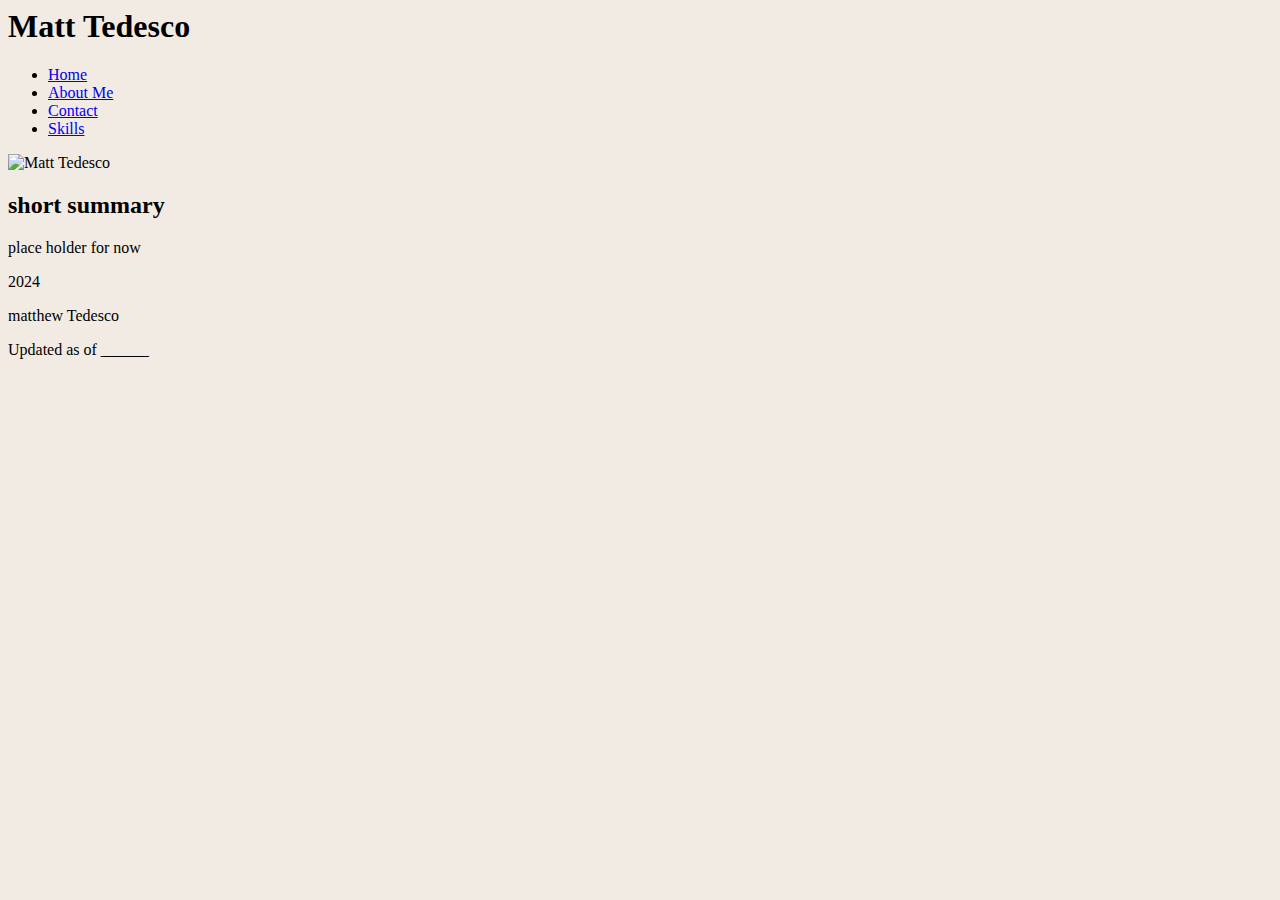
==== index.html @ b521a485 "first commit" ====
<html lang="en">
<head>
    <meta charset="UTF-8">
    <meta name="viewport" content="width=device-width, initial-scale=1.0">
    <link rel="StyleSheet" href="style/style.css">
    <title>Matt Tedesco portfolio</title>
</head>
<header>
    <h1>Matt Tedesco</h1>
    <nav>
        <ul>
            <li><a href="index.html">Home</a></li>
            <li><a href="about.html">About Me</a></li>
            <li><a href="contact.html">Contact</a></li>
            <li><a href="skills.html"> Skills</a></li>
        </ul>
    </nav>
</header>
<body>
<div class="myself">
    <img src="Images/IMG_4769.PNG" alt="Matt Tedesco">
</div>
<div>
    <h2>short summary</h2>
    <p>place holder for now</p>
</div>
</body>
<footer>
    <div class="info">
        <p>2024</p>
        <p> matthew Tedesco</p>
        <p>Updated as of ______</p>
    </div>
</footer>
</html>
---- style/style.css ----
body {
    background-color: #F2EBE3;
}
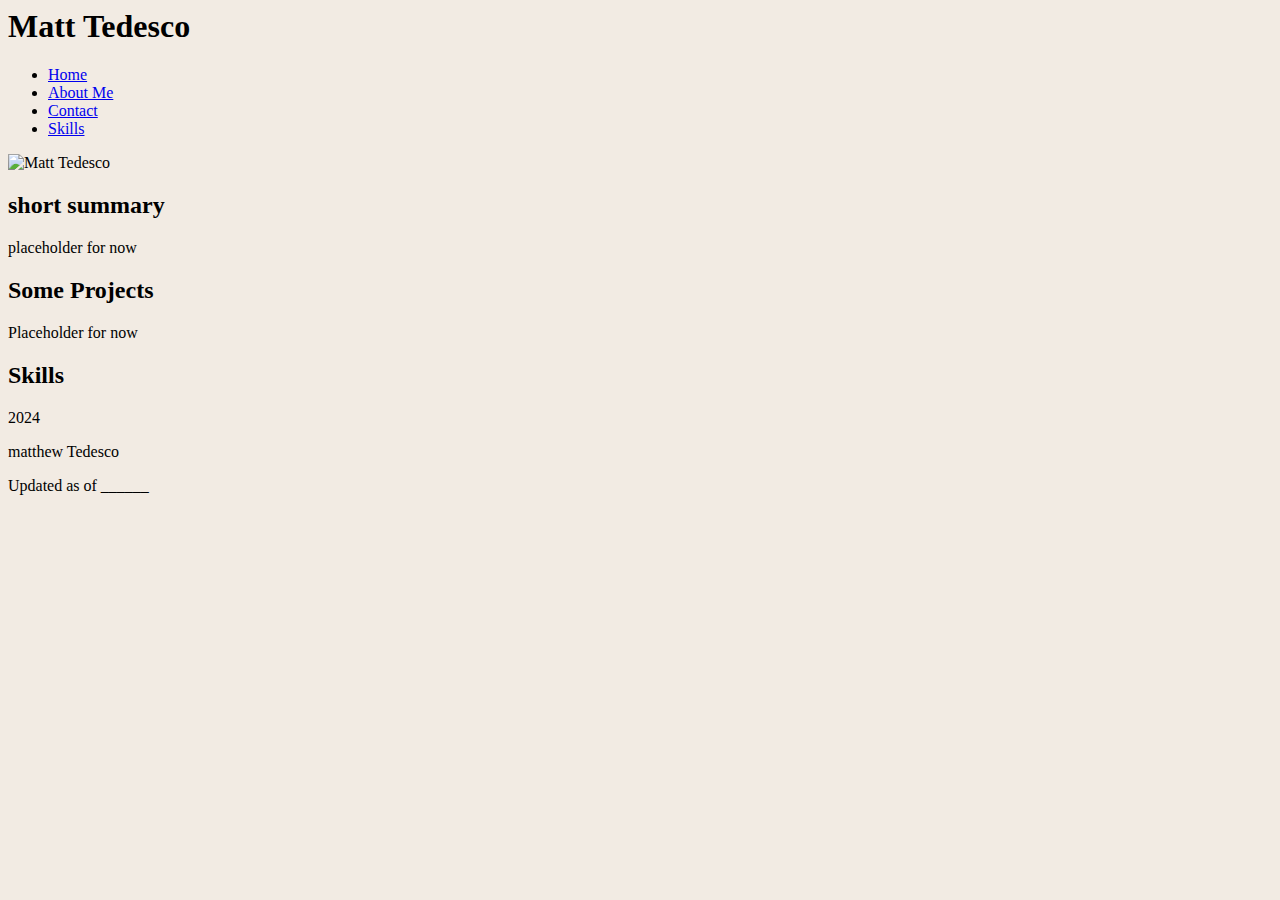
==== commit f9528552: "added some skill images and a contact page" ====
--- a/index.html
+++ b/index.html
@@ -3,6 +3,7 @@
     <meta charset="UTF-8">
     <meta name="viewport" content="width=device-width, initial-scale=1.0">
     <link rel="StyleSheet" href="style/style.css">
+    <link rel="stylesheet" type='text/css' href="https://cdn.jsdelivr.net/gh/devicons/devicon@latest/devicon.min.css"/>
     <title>Matt Tedesco portfolio</title>
 </head>
 <header>
@@ -20,10 +21,29 @@
 <div class="myself">
     <img src="Images/IMG_4769.PNG" alt="Matt Tedesco">
 </div>
-<div>
+<div class="summary">
     <h2>short summary</h2>
-    <p>place holder for now</p>
+    <p>placeholder for now</p>
 </div>
+<div class="projects">
+    <h2>Some Projects</h2>
+    <p>Placeholder for now</p>
+</div>
+<div class="skill-images">
+    <h2>Skills</h2>
+    <i class="devicon-python-plain-wordmark"></i>
+    <i class="devicon-c-plain-wordmark"></i>
+    <i class="devicon-cplusplus-plain"></i>
+    <i class="devicon-java-plain-wordmark"></i>
+    <i class="devicon-kotlin-plain-wordmark"></i>
+    <i class="devicon-git-plain"></i>
+    <i class="devicon-github-original"></i>
+    <i class="devicon-html5-plain-wordmark"></i>
+    <i class="devicon-css3-plain-wordmark"></i>
+
+
+</div>
+
 </body>
 <footer>
     <div class="info">
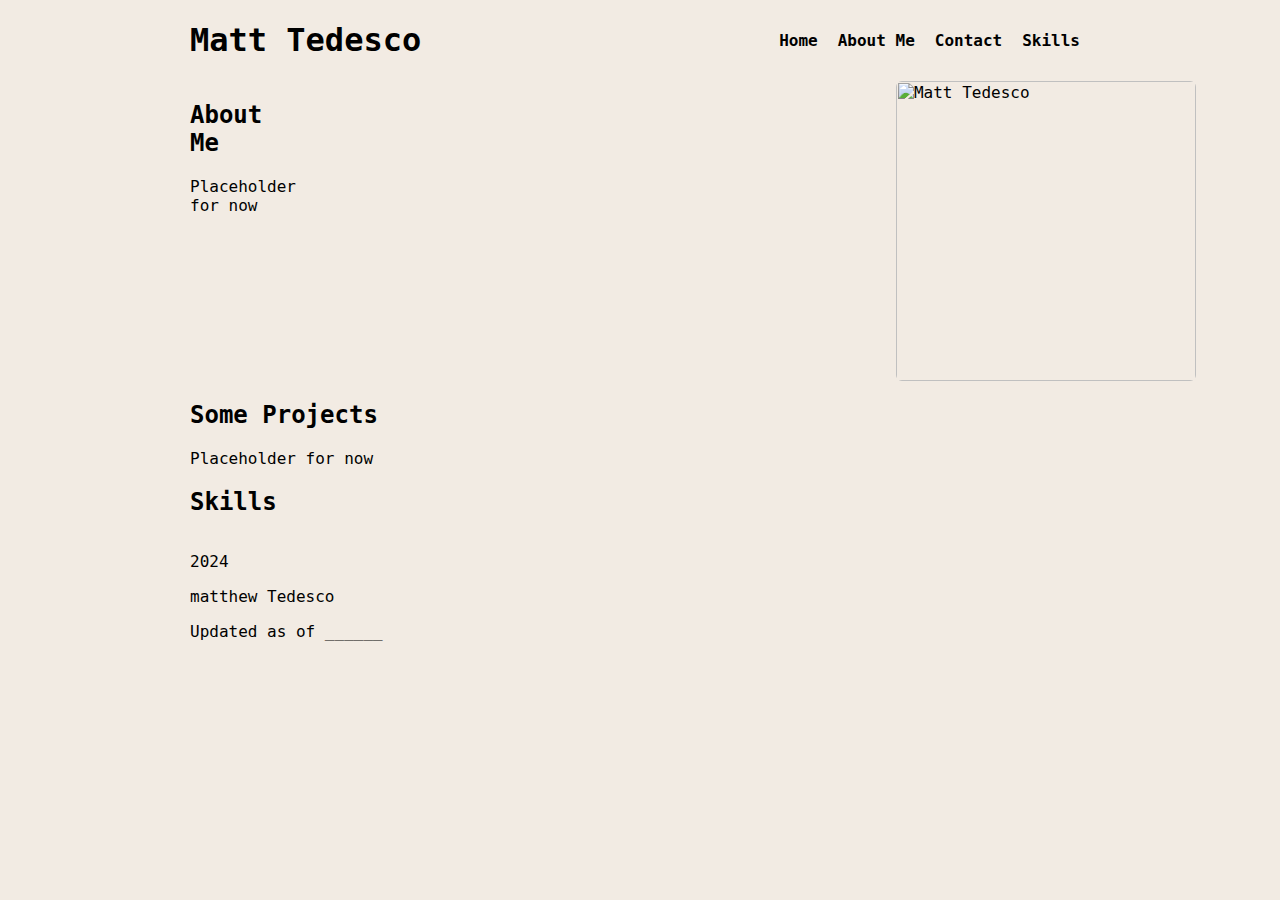
==== commit d2617f5a: "made some major changes to the overall structure" ====
--- a/index.html
+++ b/index.html
@@ -4,47 +4,48 @@
     <meta name="viewport" content="width=device-width, initial-scale=1.0">
     <link rel="StyleSheet" href="style/style.css">
     <link rel="stylesheet" type='text/css' href="https://cdn.jsdelivr.net/gh/devicons/devicon@latest/devicon.min.css"/>
+    <link href='https://fonts.googleapis.com/css? family=JetBrains Mono' rel='stylesheet'>
     <title>Matt Tedesco portfolio</title>
 </head>
-<header>
-    <h1>Matt Tedesco</h1>
-    <nav>
-        <ul>
-            <li><a href="index.html">Home</a></li>
-            <li><a href="about.html">About Me</a></li>
-            <li><a href="contact.html">Contact</a></li>
-            <li><a href="skills.html"> Skills</a></li>
-        </ul>
-    </nav>
-</header>
-<body>
-<div class="myself">
-    <img src="Images/IMG_4769.PNG" alt="Matt Tedesco">
-</div>
-<div class="summary">
-    <h2>short summary</h2>
-    <p>placeholder for now</p>
-</div>
-<div class="projects">
-    <h2>Some Projects</h2>
-    <p>Placeholder for now</p>
-</div>
-<div class="skill-images">
-    <h2>Skills</h2>
-    <i class="devicon-python-plain-wordmark"></i>
-    <i class="devicon-c-plain-wordmark"></i>
-    <i class="devicon-cplusplus-plain"></i>
-    <i class="devicon-java-plain-wordmark"></i>
-    <i class="devicon-kotlin-plain-wordmark"></i>
-    <i class="devicon-git-plain"></i>
-    <i class="devicon-github-original"></i>
-    <i class="devicon-html5-plain-wordmark"></i>
-    <i class="devicon-css3-plain-wordmark"></i>
+<nav>
+    <h1 id="logo-name">Matt Tedesco</h1>
+    <ul class="navigation-items">
+        <li class="navigation-items"><a href="index.html">Home</a></li>
+        <li class="navigation-items"><a href="about.html">About Me</a></li>
+        <li class="navigation-items"><a href="contact.html">Contact</a></li>
+        <li class="navigation-items"><a href="skills.html"> Skills</a></li>
+    </ul>
+</nav>
+<main>
+    <section id="about-me">
+        <div class="about-me-container">
+            <div class="about-me-text">
+                <h2>About Me</h2>
+                <p>Placeholder for now</p>
+            </div>
+            <img src="Images/IMG_4769.PNG" alt="Matt Tedesco" class="portrait">
+        </div>
+    </section>
+    <div class="projects">
+        <h2>Some Projects</h2>
+        <p>Placeholder for now</p>
+    </div>
+    <div class="skills">
+        <h2>Skills</h2>
+        <div class="skill-images">
+            <i class="devicon-python-plain-wordmark"></i>
+            <i class="devicon-c-plain-wordmark"></i>
+            <i class="devicon-cplusplus-plain"></i>
+            <i class="devicon-java-plain-wordmark"></i>
+            <i class="devicon-kotlin-plain-wordmark"></i>
+            <i class="devicon-git-plain"></i>
+            <i class="devicon-github-original"></i>
+            <i class="devicon-html5-plain-wordmark"></i>
+            <i class="devicon-css3-plain-wordmark"></i>
+        </div>
+    </div>
 
-
-</div>
-
-</body>
+</main>
 <footer>
     <div class="info">
         <p>2024</p>
--- a/style/style.css
+++ b/style/style.css
@@ -1,3 +1,57 @@
+html {
+    scroll-behavior: smooth;
+}
+
 body {
     background-color: #F2EBE3;
+    font-family: "JetBrains Mono", monospace;
+    padding: 0;
+    max-width: 900px;
+    margin: 0 auto;
+    display: flex;
+    flex-direction: column;
+}
+
+nav {
+    display: flex;
+    align-items: center;
+    padding: 0;
+
+}
+
+.navigation-items {
+    display: flex;
+    list-style-type: none;
+    padding: 0;
+    align-items: center;
+    margin: 0;
+    margin-left: auto;
+}
+
+a {
+    text-decoration: none;
+    color: #000;
+    margin: 0 10px;
+    font-weight: 600;
+}
+
+.about-me-container {
+    display: flex;
+}
+
+.about-me-text {
+    margin-right: 600px;
+}
+
+.portrait {
+    width: 300px;
+    height: 300px;
+    border-color: black;
+    border-radius: 6px;
+    flex-shrink: 5;
+    object-fit: cover;
+}
+
+.skill-images {
+    font-size: 75px;
 }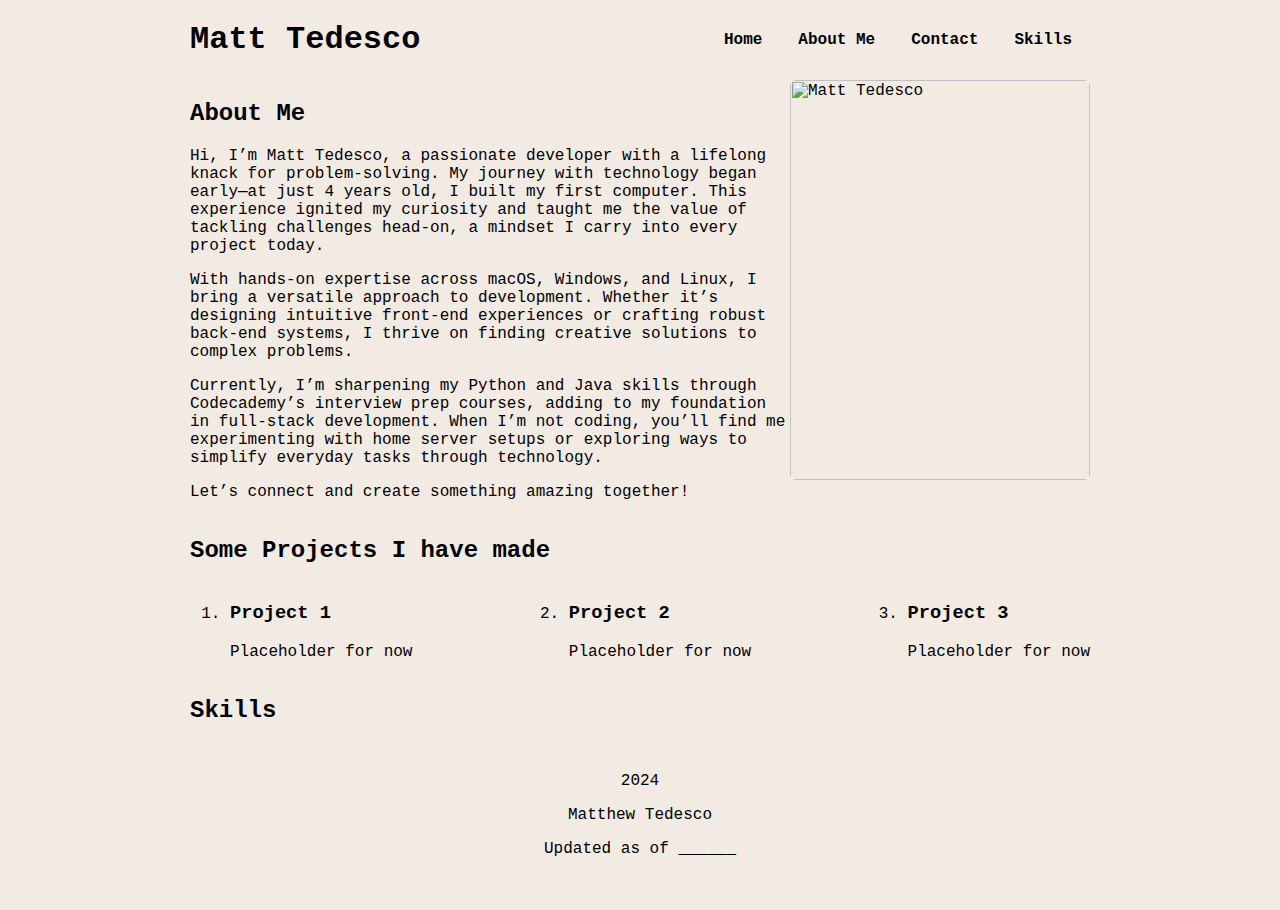
==== commit 247f789a: "cleaned up more with structure and added my about me paragraph" ====
--- a/index.html
+++ b/index.html
@@ -7,29 +7,58 @@
     <link href='https://fonts.googleapis.com/css? family=JetBrains Mono' rel='stylesheet'>
     <title>Matt Tedesco portfolio</title>
 </head>
+
 <nav>
     <h1 id="logo-name">Matt Tedesco</h1>
     <ul class="navigation-items">
-        <li class="navigation-items"><a href="index.html">Home</a></li>
-        <li class="navigation-items"><a href="about.html">About Me</a></li>
-        <li class="navigation-items"><a href="contact.html">Contact</a></li>
-        <li class="navigation-items"><a href="skills.html"> Skills</a></li>
+        <li class="navigation-item"><a href="index.html">Home</a></li>
+        <li class="navigation-item"><a href="about.html">About Me</a></li>
+        <li class="navigation-item"><a href="contact.html">Contact</a></li>
+        <li class="navigation-item"><a href="skills.html"> Skills</a></li>
     </ul>
 </nav>
+
 <main>
     <section id="about-me">
         <div class="about-me-container">
             <div class="about-me-text">
                 <h2>About Me</h2>
-                <p>Placeholder for now</p>
+                <p>Hi, I’m Matt Tedesco, a passionate developer with a lifelong knack for problem-solving. My
+                    journey with technology began early—at just 4 years old, I built my first computer. This experience
+                    ignited my curiosity and taught me the value of tackling challenges head-on, a mindset I carry into
+                    every project today.</p>
+                <p>With hands-on expertise across macOS, Windows, and Linux, I bring a versatile approach to
+                    development. Whether it’s designing intuitive front-end experiences or crafting robust back-end
+                    systems, I thrive on finding creative solutions to complex problems.</p>
+                <p>Currently, I’m sharpening my Python and Java skills through Codecademy’s interview prep courses,
+                    adding to my foundation in full-stack development. When I’m not coding, you’ll find me experimenting
+                    with home server setups or exploring ways to simplify everyday tasks through technology.</p>
+                <p>Let’s connect and create something amazing together!</p>
             </div>
             <img src="Images/IMG_4769.PNG" alt="Matt Tedesco" class="portrait">
         </div>
     </section>
-    <div class="projects">
-        <h2>Some Projects</h2>
-        <p>Placeholder for now</p>
-    </div>
+
+    <section id="projects">
+        <div class="projects">
+            <h2>Some Projects I have made</h2>
+            <ul class="project-items">
+                <li class="project-item">
+                    <h3>Project 1</h3>
+                    <p>Placeholder for now</p>
+                </li>
+                <li class="project-item">
+                    <h3>Project 2</h3>
+                    <p>Placeholder for now</p>
+                </li>
+                <li class="project-item">
+                    <h3>Project 3</h3>
+                    <p>Placeholder for now</p>
+                </li>
+            </ul>
+        </div>
+    </section>
+
     <div class="skills">
         <h2>Skills</h2>
         <div class="skill-images">
@@ -49,7 +78,7 @@
 <footer>
     <div class="info">
         <p>2024</p>
-        <p> matthew Tedesco</p>
+        <p>Matthew Tedesco</p>
         <p>Updated as of ______</p>
     </div>
 </footer>
--- a/style/style.css
+++ b/style/style.css
@@ -1,5 +1,18 @@
 html {
     scroll-behavior: smooth;
+}
+
+html, body {
+    height: 100%;
+}
+
+:root {
+    --spacing-1: 8px;
+    --spacing-2: 12px;
+    --spacing-3: 16px;
+    --spacing-4: 24px;
+    --border-radius: 12px;
+    --font-color: #323232;
 }
 
 body {
@@ -24,8 +37,11 @@
     list-style-type: none;
     padding: 0;
     align-items: center;
-    margin: 0;
-    margin-left: auto;
+    margin: 0 0 0 auto;
+}
+
+.navigation-item {
+    margin: var(--spacing-1);
 }
 
 a {
@@ -35,23 +51,43 @@
     font-weight: 600;
 }
 
+section {
+    padding: var(16px), 0;
+}
+
 .about-me-container {
     display: flex;
 }
 
 .about-me-text {
-    margin-right: 600px;
+    margin-right: auto;
 }
 
 .portrait {
     width: 300px;
-    height: 300px;
+    height: 400px;
     border-color: black;
     border-radius: 6px;
-    flex-shrink: 5;
+    flex-shrink: 0;
     object-fit: cover;
 }
 
+.project-items {
+    display: flex;
+    flex-wrap: wrap;
+    justify-content: space-between;
+    list-style-type: decimal;
+}
+
 .skill-images {
+    display: flex;
     font-size: 75px;
+    justify-content: space-between;
+    margin: 0;
+}
+
+.info {
+    margin-top: auto;
+    padding: var(--spacing-2) 0;
+    text-align: center;
 }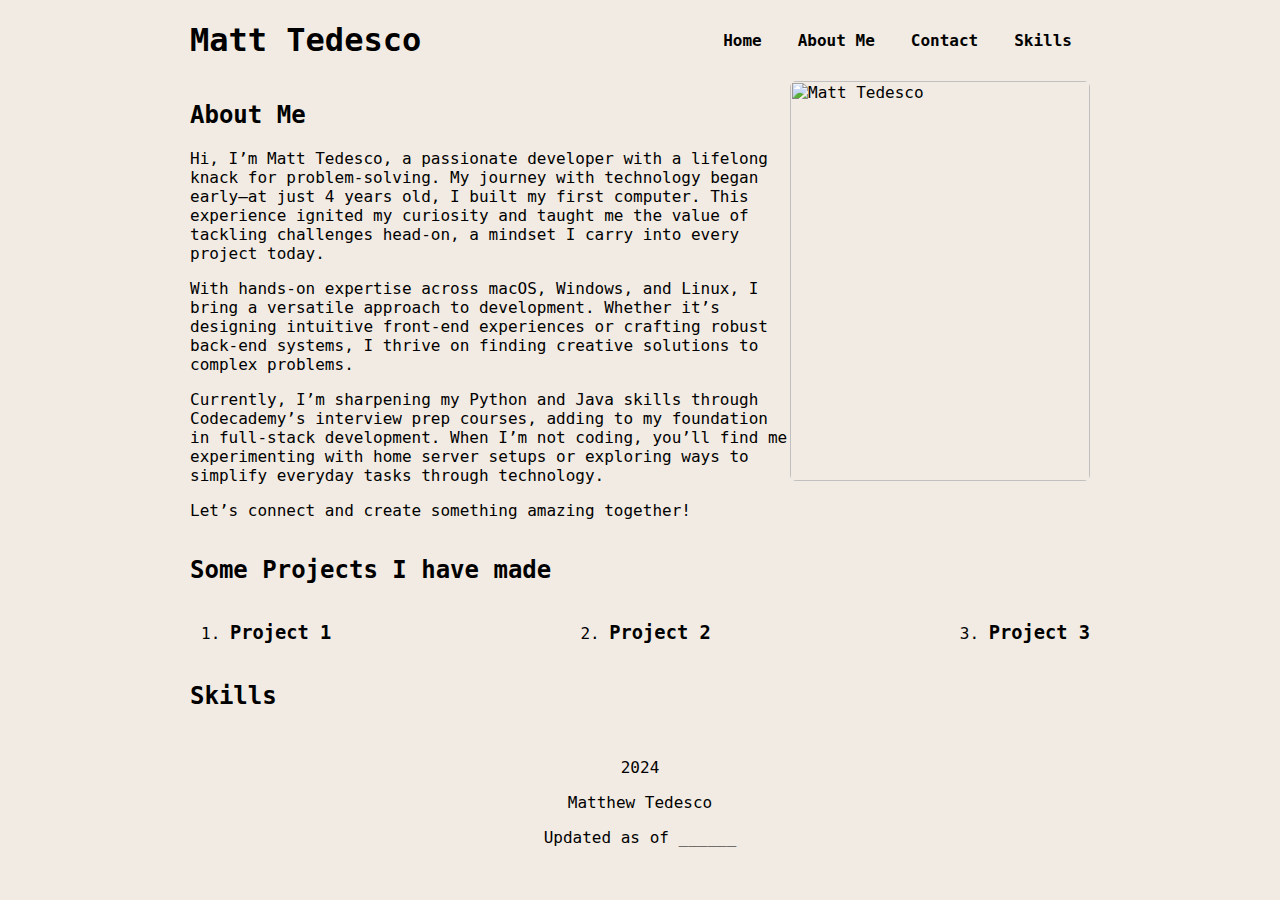
==== commit 04f348c4: "JavaScript has entered the Chat" ====
--- a/index.html
+++ b/index.html
@@ -5,6 +5,7 @@
     <link rel="StyleSheet" href="style/style.css">
     <link rel="stylesheet" type='text/css' href="https://cdn.jsdelivr.net/gh/devicons/devicon@latest/devicon.min.css"/>
     <link href='https://fonts.googleapis.com/css? family=JetBrains Mono' rel='stylesheet'>
+    <script src="main.js"></script>
     <title>Matt Tedesco portfolio</title>
 </head>
 
@@ -43,17 +44,17 @@
         <div class="projects">
             <h2>Some Projects I have made</h2>
             <ul class="project-items">
-                <li class="project-item">
+                <li class="project-item" onclick="toggleDropdown(this)">
                     <h3>Project 1</h3>
-                    <p>Placeholder for now</p>
+                    <p class="dropdown-content">Placeholder for now</p>
                 </li>
-                <li class="project-item">
+                <li class="project-item" onclick="toggleDropdown(this)">
                     <h3>Project 2</h3>
-                    <p>Placeholder for now</p>
+                    <p class="dropdown-content">Placeholder for now</p>
                 </li>
-                <li class="project-item">
+                <li class="project-item" onclick="toggleDropdown(this)">
                     <h3>Project 3</h3>
-                    <p>Placeholder for now</p>
+                    <p class="dropdown-content">Placeholder for now</p>
                 </li>
             </ul>
         </div>
--- a/style/style.css
+++ b/style/style.css
@@ -73,10 +73,27 @@
 }
 
 .project-items {
+    cursor: pointer;
     display: flex;
     flex-wrap: wrap;
     justify-content: space-between;
     list-style-type: decimal;
+}
+
+.project-item:hover {
+    background-color: #ececec;
+}
+
+.dropdown-content {
+    display: none;
+    margin-top: 5px;
+    font-size: 14px;
+    color: #555;
+    line-height: 1.5;
+}
+
+.project-item.active .dropdown-content {
+    display: block;
 }
 
 .skill-images {
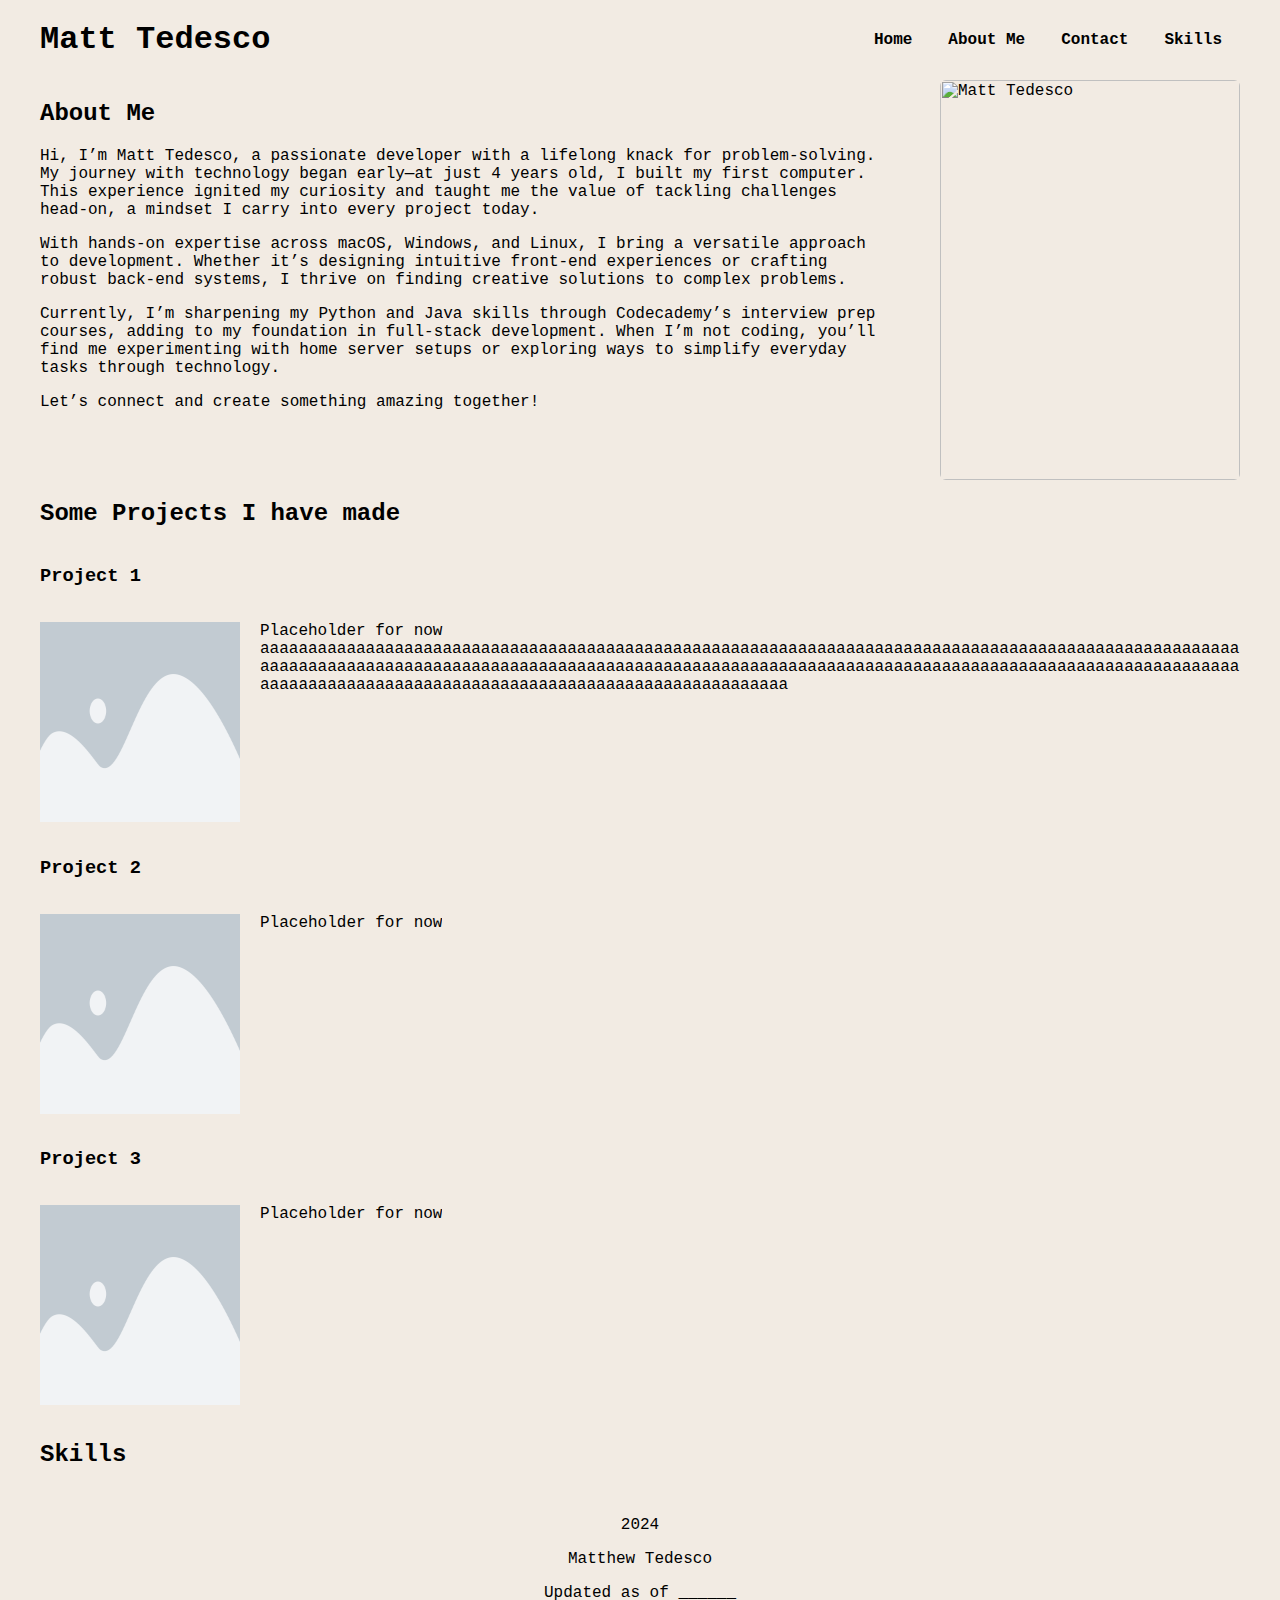
==== commit 647f3723: "worked on projects section making text and pictures more relative to webpage" ====
--- a/index.html
+++ b/index.html
@@ -13,9 +13,9 @@
     <h1 id="logo-name">Matt Tedesco</h1>
     <ul class="navigation-items">
         <li class="navigation-item"><a href="index.html">Home</a></li>
-        <li class="navigation-item"><a href="about.html">About Me</a></li>
+        <li class="navigation-item"><a href="#about-me">About Me</a></li>
         <li class="navigation-item"><a href="contact.html">Contact</a></li>
-        <li class="navigation-item"><a href="skills.html"> Skills</a></li>
+        <li class="navigation-item"><a href="#skills"> Skills</a></li>
     </ul>
 </nav>
 
@@ -44,36 +44,47 @@
         <div class="projects">
             <h2>Some Projects I have made</h2>
             <ul class="project-items">
-                <li class="project-item" onclick="toggleDropdown(this)">
+                <li class="project-item">
                     <h3>Project 1</h3>
-                    <p class="dropdown-content">Placeholder for now</p>
+                    <div class="project-content">
+                        <img src="/Images/elementor-placeholder-image.webp" class="project-img" alt="">
+                        <p class="project-description">Placeholder for now [base64]</p>
+                    </div>
                 </li>
-                <li class="project-item" onclick="toggleDropdown(this)">
+                <li class="project-item">
                     <h3>Project 2</h3>
-                    <p class="dropdown-content">Placeholder for now</p>
+                    <div class="project-content">
+                        <img src="/Images/elementor-placeholder-image.webp" class="project-img" alt="">
+                        <p class="project-description">Placeholder for now</p>
+                    </div>
                 </li>
-                <li class="project-item" onclick="toggleDropdown(this)">
+                <li class="project-item">
                     <h3>Project 3</h3>
-                    <p class="dropdown-content">Placeholder for now</p>
+                    <div class="project-content">
+                        <img src="/Images/elementor-placeholder-image.webp" class="project-img" alt="">
+                        <p class="project-description">Placeholder for now</p>
+                        </div>
                 </li>
             </ul>
         </div>
     </section>
 
-    <div class="skills">
-        <h2>Skills</h2>
-        <div class="skill-images">
-            <i class="devicon-python-plain-wordmark"></i>
-            <i class="devicon-c-plain-wordmark"></i>
-            <i class="devicon-cplusplus-plain"></i>
-            <i class="devicon-java-plain-wordmark"></i>
-            <i class="devicon-kotlin-plain-wordmark"></i>
-            <i class="devicon-git-plain"></i>
-            <i class="devicon-github-original"></i>
-            <i class="devicon-html5-plain-wordmark"></i>
-            <i class="devicon-css3-plain-wordmark"></i>
+    <section id="skills">
+        <div class="skills">
+            <h2>Skills</h2>
+            <div class="skill-images">
+                <i class="devicon-python-plain-wordmark"></i>
+                <i class="devicon-c-plain-wordmark"></i>
+                <i class="devicon-cplusplus-plain"></i>
+                <i class="devicon-java-plain-wordmark"></i>
+                <i class="devicon-kotlin-plain-wordmark"></i>
+                <i class="devicon-git-plain"></i>
+                <i class="devicon-github-original"></i>
+                <i class="devicon-html5-plain-wordmark"></i>
+                <i class="devicon-css3-plain-wordmark"></i>
+            </div>
         </div>
-    </div>
+    </section>
 
 </main>
 <footer>
--- a/style/style.css
+++ b/style/style.css
@@ -2,7 +2,8 @@
     scroll-behavior: smooth;
 }
 
-html, body {
+html,
+body {
     height: 100%;
 }
 
@@ -16,10 +17,10 @@
 }
 
 body {
-    background-color: #F2EBE3;
+    background-color: #f2ebe3;
     font-family: "JetBrains Mono", monospace;
     padding: 0;
-    max-width: 900px;
+    max-width: 1200px;
     margin: 0 auto;
     display: flex;
     flex-direction: column;
@@ -29,7 +30,6 @@
     display: flex;
     align-items: center;
     padding: 0;
-
 }
 
 .navigation-items {
@@ -60,7 +60,7 @@
 }
 
 .about-me-text {
-    margin-right: auto;
+    margin-right: 50px;
 }
 
 .portrait {
@@ -73,27 +73,33 @@
 }
 
 .project-items {
-    cursor: pointer;
     display: flex;
-    flex-wrap: wrap;
-    justify-content: space-between;
-    list-style-type: decimal;
+    flex-direction: column;
+    justify-content: space-evenly;
+    list-style-type: none;
+    padding: 0;
+    max-width: 1200px;
 }
 
-.project-item:hover {
-    background-color: #ececec;
+.project-content {
+    display: flex;
+    align-items: center;
+    gap: 20px;
+    max-width: inherit;
 }
 
-.dropdown-content {
-    display: none;
-    margin-top: 5px;
-    font-size: 14px;
-    color: #555;
-    line-height: 1.5;
+.project-description {
+    height: 200px;
+    max-width: 1200px;
+    overflow: auto;
+    overflow-wrap: break-word;
+    box-sizing: border-box;
 }
 
-.project-item.active .dropdown-content {
-    display: block;
+.project-img {
+    /*display: flex;*/
+    width: 200px;
+    height: 200px;
 }
 
 .skill-images {
@@ -107,4 +113,5 @@
     margin-top: auto;
     padding: var(--spacing-2) 0;
     text-align: center;
-}+}
+
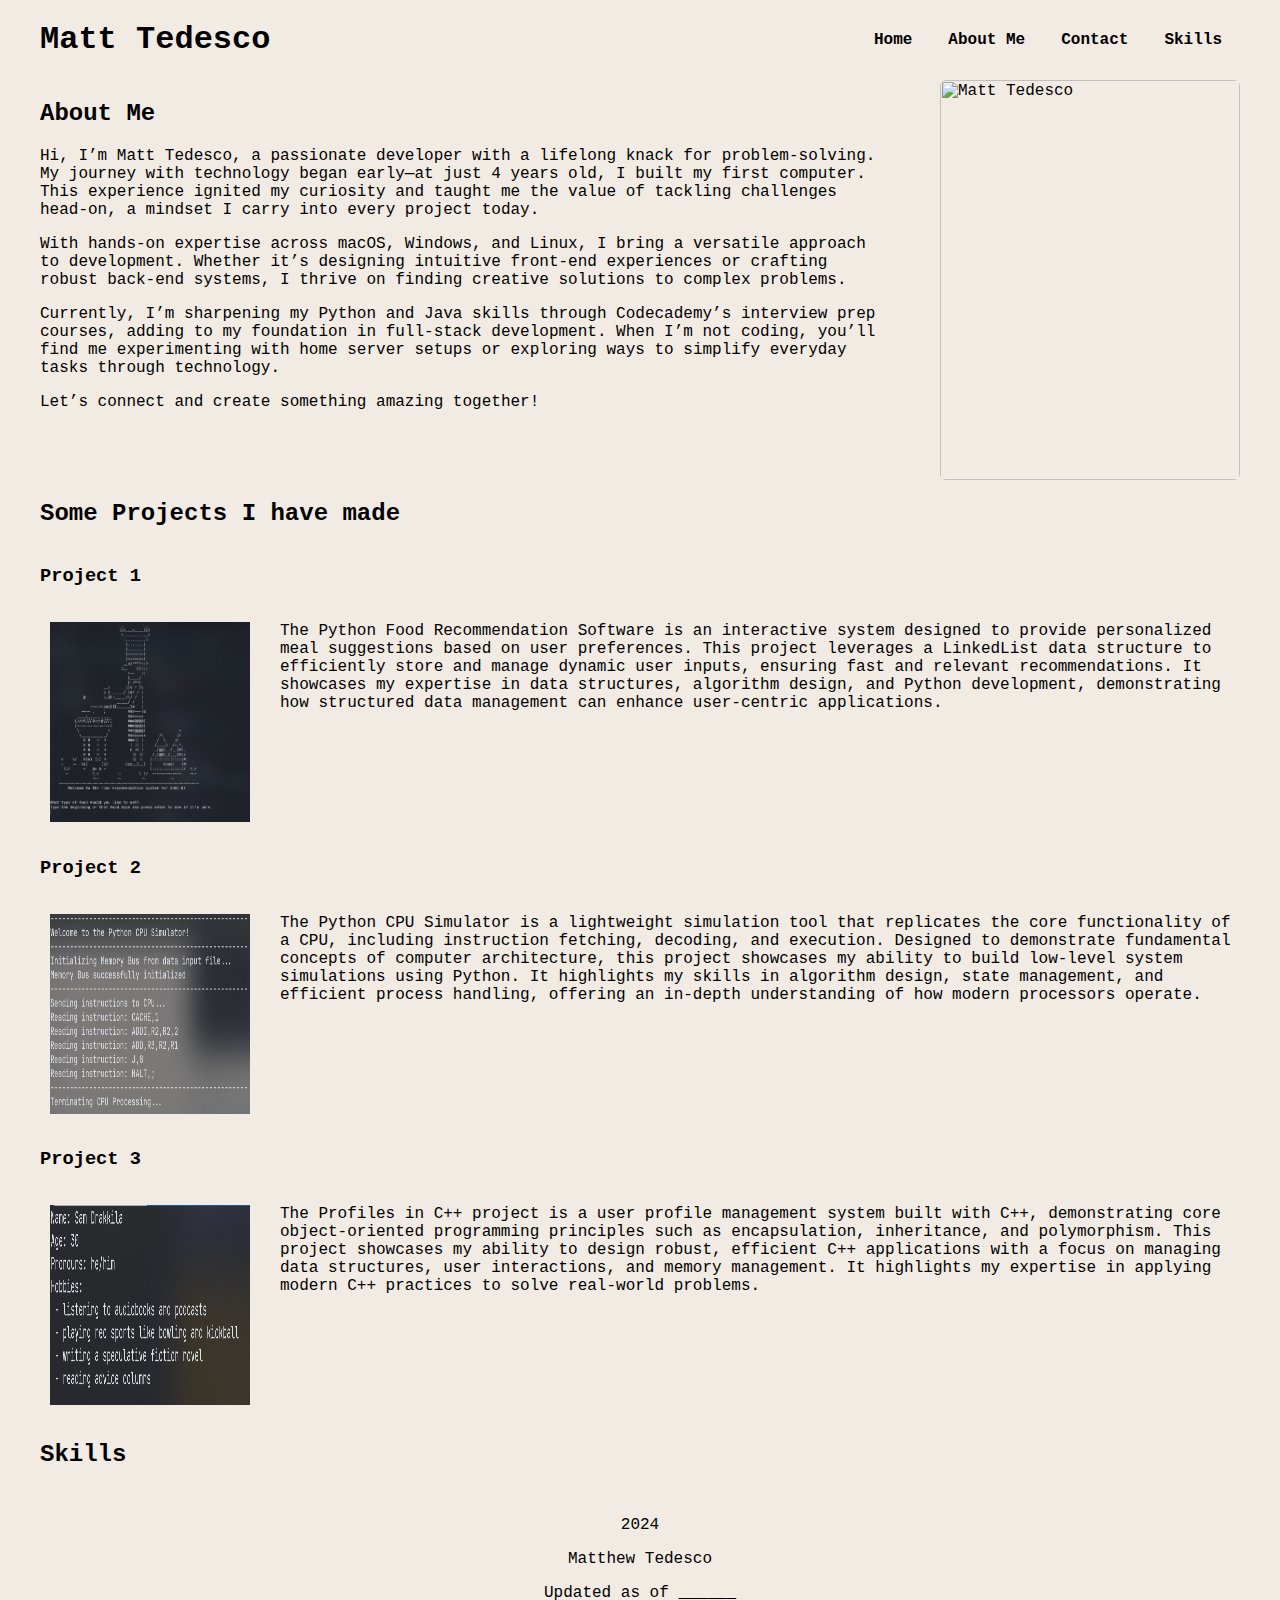
==== commit fe67865a: "images" ====
--- a/index.html
+++ b/index.html
@@ -1,97 +1,112 @@
-<html lang="en">
-<head>
-    <meta charset="UTF-8">
-    <meta name="viewport" content="width=device-width, initial-scale=1.0">
-    <link rel="StyleSheet" href="style/style.css">
-    <link rel="stylesheet" type='text/css' href="https://cdn.jsdelivr.net/gh/devicons/devicon@latest/devicon.min.css"/>
-    <link href='https://fonts.googleapis.com/css? family=JetBrains Mono' rel='stylesheet'>
-    <script src="main.js"></script>
-    <title>Matt Tedesco portfolio</title>
-</head>
-
-<nav>
-    <h1 id="logo-name">Matt Tedesco</h1>
-    <ul class="navigation-items">
-        <li class="navigation-item"><a href="index.html">Home</a></li>
-        <li class="navigation-item"><a href="#about-me">About Me</a></li>
-        <li class="navigation-item"><a href="contact.html">Contact</a></li>
-        <li class="navigation-item"><a href="#skills"> Skills</a></li>
-    </ul>
-</nav>
-
-<main>
-    <section id="about-me">
-        <div class="about-me-container">
-            <div class="about-me-text">
-                <h2>About Me</h2>
-                <p>Hi, I’m Matt Tedesco, a passionate developer with a lifelong knack for problem-solving. My
-                    journey with technology began early—at just 4 years old, I built my first computer. This experience
-                    ignited my curiosity and taught me the value of tackling challenges head-on, a mindset I carry into
-                    every project today.</p>
-                <p>With hands-on expertise across macOS, Windows, and Linux, I bring a versatile approach to
-                    development. Whether it’s designing intuitive front-end experiences or crafting robust back-end
-                    systems, I thrive on finding creative solutions to complex problems.</p>
-                <p>Currently, I’m sharpening my Python and Java skills through Codecademy’s interview prep courses,
-                    adding to my foundation in full-stack development. When I’m not coding, you’ll find me experimenting
-                    with home server setups or exploring ways to simplify everyday tasks through technology.</p>
-                <p>Let’s connect and create something amazing together!</p>
-            </div>
-            <img src="Images/IMG_4769.PNG" alt="Matt Tedesco" class="portrait">
-        </div>
-    </section>
-
-    <section id="projects">
-        <div class="projects">
-            <h2>Some Projects I have made</h2>
-            <ul class="project-items">
-                <li class="project-item">
-                    <h3>Project 1</h3>
-                    <div class="project-content">
-                        <img src="/Images/elementor-placeholder-image.webp" class="project-img" alt="">
-                        <p class="project-description">Placeholder for now [base64]</p>
-                    </div>
-                </li>
-                <li class="project-item">
-                    <h3>Project 2</h3>
-                    <div class="project-content">
-                        <img src="/Images/elementor-placeholder-image.webp" class="project-img" alt="">
-                        <p class="project-description">Placeholder for now</p>
-                    </div>
-                </li>
-                <li class="project-item">
-                    <h3>Project 3</h3>
-                    <div class="project-content">
-                        <img src="/Images/elementor-placeholder-image.webp" class="project-img" alt="">
-                        <p class="project-description">Placeholder for now</p>
-                        </div>
-                </li>
-            </ul>
-        </div>
-    </section>
-
-    <section id="skills">
-        <div class="skills">
-            <h2>Skills</h2>
-            <div class="skill-images">
-                <i class="devicon-python-plain-wordmark"></i>
-                <i class="devicon-c-plain-wordmark"></i>
-                <i class="devicon-cplusplus-plain"></i>
-                <i class="devicon-java-plain-wordmark"></i>
-                <i class="devicon-kotlin-plain-wordmark"></i>
-                <i class="devicon-git-plain"></i>
-                <i class="devicon-github-original"></i>
-                <i class="devicon-html5-plain-wordmark"></i>
-                <i class="devicon-css3-plain-wordmark"></i>
-            </div>
-        </div>
-    </section>
-
-</main>
-<footer>
-    <div class="info">
-        <p>2024</p>
-        <p>Matthew Tedesco</p>
-        <p>Updated as of ______</p>
-    </div>
-</footer>
+<html lang="en" xmlns="http://www.w3.org/1999/html" xmlns="http://www.w3.org/1999/html">
+<meta charset="UTF-8">
+<meta name="viewport" content="width=device-width, initial-scale=1.0">
+<link rel="StyleSheet" href="/style/style.css">
+<link rel="stylesheet" type='text/css' href="https://cdn.jsdelivr.net/gh/devicons/devicon@latest/devicon.min.css"/>
+<link href='https://fonts.googleapis.com/css? family=JetBrains Mono' rel='stylesheet'>
+<script src="main.js"></script>
+<head>
+    <title>Matt Tedesco Portfolio</title>
+</head>
+
+<nav>
+    <h1 id="logo-name">Matt Tedesco</h1>
+    <ul class="navigation-items">
+        <li class="navigation-item"><a href="index.html">Home</a></li>
+        <li class="navigation-item"><a href="#about-me">About Me</a></li>
+        <li class="navigation-item"><a href="contact.html">Contact</a></li>
+        <li class="navigation-item"><a href="#skills"> Skills</a></li>
+    </ul>
+</nav>
+
+<main>
+    <section id="about-me">
+        <div class="about-me-container">
+            <div class="about-me-text">
+                <h2>About Me</h2>
+                <p>Hi, I’m Matt Tedesco, a passionate developer with a lifelong knack for problem-solving. My
+                    journey with technology began early—at just 4 years old, I built my first computer. This experience
+                    ignited my curiosity and taught me the value of tackling challenges head-on, a mindset I carry into
+                    every project today.</p>
+                <p>With hands-on expertise across macOS, Windows, and Linux, I bring a versatile approach to
+                    development. Whether it’s designing intuitive front-end experiences or crafting robust back-end
+                    systems, I thrive on finding creative solutions to complex problems.</p>
+                <p>Currently, I’m sharpening my Python and Java skills through Codecademy’s interview prep courses,
+                    adding to my foundation in full-stack development. When I’m not coding, you’ll find me experimenting
+                    with home server setups or exploring ways to simplify everyday tasks through technology.</p>
+                <p>Let’s connect and create something amazing together!</p>
+            </div>
+            <img src="Images/IMG_4769.PNG" alt="Matt Tedesco" class="portrait">
+        </div>
+    </section>
+
+    <section id="projects">
+        <div class="projects">
+            <h2>Some Projects I have made</h2>
+            <ul class="project-items">
+                <li class="project-item">
+                    <h3>Project 1</h3>
+                    <div class="project-content">
+                        <a href="https://github.com/Matt-tedesco98/python-food-recommendation-software"><img src="/Images/Screenshot%202025-01-13%20191603.png" class="project-img" alt=""></a>
+                        <p class="project-description">The Python Food Recommendation Software is an interactive system
+                            designed to provide personalized meal suggestions based on user preferences. This project
+                            leverages a LinkedList data structure to efficiently store and manage dynamic user inputs,
+                            ensuring fast and relevant recommendations. It showcases my expertise in data structures,
+                            algorithm design, and Python development, demonstrating how structured data management can
+                            enhance user-centric applications.</p>
+                    </div>
+                </li>
+                <li class="project-item">
+                    <h3>Project 2</h3>
+                    <div class="project-content">
+                        <a href="https://github.com/Matt-tedesco98/Python-CPU-Simulator"><img src="/Images/Screenshot%202025-01-13%20192742.png" class="project-img" alt=""></a>
+                        <p class="project-description">The Python CPU Simulator is a lightweight simulation tool that
+                            replicates the core functionality of a CPU, including instruction fetching, decoding, and
+                            execution. Designed to demonstrate fundamental concepts of computer architecture, this
+                            project showcases my ability to build low-level system simulations using Python. It
+                            highlights my skills in algorithm design, state management, and efficient process handling,
+                            offering an in-depth understanding of how modern processors operate.</p>
+                    </div>
+                </li>
+                <li class="project-item">
+                    <h3>Project 3</h3>
+                    <div class="project-content">
+                        <a href="https://github.com/Matt-tedesco98/profiles-in-cpp" ><img src="/Images/Screenshot%202025-01-13%20201548.png" class="project-img" alt=""></a>
+                        <p class="project-description">The Profiles in C++ project is a user profile management system
+                            built with C++, demonstrating core object-oriented programming principles such as
+                            encapsulation, inheritance, and polymorphism. This project showcases my ability to design
+                            robust, efficient C++ applications with a focus on managing data structures, user
+                            interactions, and memory management. It highlights my expertise in applying modern C++
+                            practices to solve real-world problems.</p>
+                    </div>
+                </li>
+            </ul>
+        </div>
+    </section>
+
+    <section id="skills">
+        <div class="skills">
+            <h2>Skills</h2>
+            <div class="skill-images">
+                <i class="devicon-python-plain-wordmark"></i>
+                <i class="devicon-c-plain-wordmark"></i>
+                <i class="devicon-cplusplus-plain"></i>
+                <i class="devicon-java-plain-wordmark"></i>
+                <i class="devicon-kotlin-plain-wordmark"></i>
+                <i class="devicon-git-plain"></i>
+                <i class="devicon-github-original"></i>
+                <i class="devicon-html5-plain-wordmark"></i>
+                <i class="devicon-css3-plain-wordmark"></i>
+            </div>
+        </div>
+    </section>
+
+</main>
+<footer>
+    <div class="info">
+        <p>2024</p>
+        <p>Matthew Tedesco</p>
+        <p>Updated as of ______</p>
+    </div>
+</footer>
 </html>--- a/style/style.css
+++ b/style/style.css
@@ -1,117 +1,170 @@
-html {
-    scroll-behavior: smooth;
-}
-
-html,
-body {
-    height: 100%;
-}
-
-:root {
-    --spacing-1: 8px;
-    --spacing-2: 12px;
-    --spacing-3: 16px;
-    --spacing-4: 24px;
-    --border-radius: 12px;
-    --font-color: #323232;
-}
-
-body {
-    background-color: #f2ebe3;
-    font-family: "JetBrains Mono", monospace;
-    padding: 0;
-    max-width: 1200px;
-    margin: 0 auto;
-    display: flex;
-    flex-direction: column;
-}
-
-nav {
-    display: flex;
-    align-items: center;
-    padding: 0;
-}
-
-.navigation-items {
-    display: flex;
-    list-style-type: none;
-    padding: 0;
-    align-items: center;
-    margin: 0 0 0 auto;
-}
-
-.navigation-item {
-    margin: var(--spacing-1);
-}
-
-a {
-    text-decoration: none;
-    color: #000;
-    margin: 0 10px;
-    font-weight: 600;
-}
-
-section {
-    padding: var(16px), 0;
-}
-
-.about-me-container {
-    display: flex;
-}
-
-.about-me-text {
-    margin-right: 50px;
-}
-
-.portrait {
-    width: 300px;
-    height: 400px;
-    border-color: black;
-    border-radius: 6px;
-    flex-shrink: 0;
-    object-fit: cover;
-}
-
-.project-items {
-    display: flex;
-    flex-direction: column;
-    justify-content: space-evenly;
-    list-style-type: none;
-    padding: 0;
-    max-width: 1200px;
-}
-
-.project-content {
-    display: flex;
-    align-items: center;
-    gap: 20px;
-    max-width: inherit;
-}
-
-.project-description {
-    height: 200px;
-    max-width: 1200px;
-    overflow: auto;
-    overflow-wrap: break-word;
-    box-sizing: border-box;
-}
-
-.project-img {
-    /*display: flex;*/
-    width: 200px;
-    height: 200px;
-}
-
-.skill-images {
-    display: flex;
-    font-size: 75px;
-    justify-content: space-between;
-    margin: 0;
-}
-
-.info {
-    margin-top: auto;
-    padding: var(--spacing-2) 0;
-    text-align: center;
-}
-
+html {
+    scroll-behavior: smooth;
+}
+
+html,
+body {
+    height: 100%;
+}
+
+:root {
+    --spacing-1: 8px;
+    --spacing-2: 12px;
+    --spacing-3: 16px;
+    --spacing-4: 24px;
+    --border-radius: 12px;
+    --font-color: #323232;
+}
+
+body {
+    background-color: #f2ebe3;
+    font-family: "JetBrains Mono", monospace;
+    padding: 0;
+    max-width: 1200px;
+    margin: 0 auto;
+    display: flex;
+    flex-direction: column;
+}
+
+nav {
+    display: flex;
+    align-items: center;
+    padding: 0;
+}
+
+.navigation-items {
+    display: flex;
+    list-style-type: none;
+    padding: 0;
+    align-items: center;
+    margin: 0 0 0 auto;
+}
+
+.navigation-item {
+    margin: var(--spacing-1);
+}
+
+a {
+    text-decoration: none;
+    color: #000;
+    margin: 0 10px;
+    font-weight: 600;
+}
+
+section {
+    padding: var(16px), 0;
+}
+
+.about-me-container {
+    display: flex;
+}
+
+.about-me-text {
+    margin-right: 50px;
+}
+
+.portrait {
+    width: 300px;
+    height: 400px;
+    border-color: black;
+    border-radius: 6px;
+    flex-shrink: 0;
+    object-fit: cover;
+}
+
+.project-items {
+    display: flex;
+    flex-direction: column;
+    justify-content: space-evenly;
+    list-style-type: none;
+    padding: 0;
+    max-width: 1200px;
+}
+
+.project-content {
+    display: flex;
+    align-items: center;
+    gap: 20px;
+    max-width: inherit;
+}
+
+.project-description {
+    height: 200px;
+    max-width: 1200px;
+    overflow: auto;
+    overflow-wrap: break-word;
+    box-sizing: border-box;
+}
+
+.project-img {
+    /*display: flex;*/
+    width: 200px;
+    height: 200px;
+}
+
+.skill-images {
+    display: flex;
+    font-size: 75px;
+    justify-content: space-between;
+    margin: 0;
+}
+
+.info {
+    margin-top: auto;
+    padding: var(--spacing-2) 0;
+    text-align: center;
+}
+
+
+@media (max-width: 320px) {
+    body {
+        max-width: 320px;
+        margin: 0;
+    }
+
+    nav {
+        font-size: small;
+        flex-direction: row;
+        align-items: center;
+    }
+
+    .navigation-items {
+        flex-direction: row;
+        align-items: flex-start;
+        margin: 10px 0;
+    }
+
+    .navigation-item {
+        margin-bottom: var(--spacing-2);
+    }
+
+    .navigation-item a {
+        margin: 0;
+        text-align: left;
+    }
+
+    .about-me-container {
+        flex-direction: column;
+    }
+
+    .portrait {
+        width: 100%;
+        height: auto;
+        margin-bottom: var(--spacing-3);
+    }
+
+    .project-items {
+        padding: var(--spacing-2);
+    }
+
+    .project-content {
+        flex-direction: column;
+        gap: var(--spacing-2);
+    }
+
+    .skill-images {
+        flex-direction: row;
+        font-size: 50px;
+        align-items: center;
+    }
+}